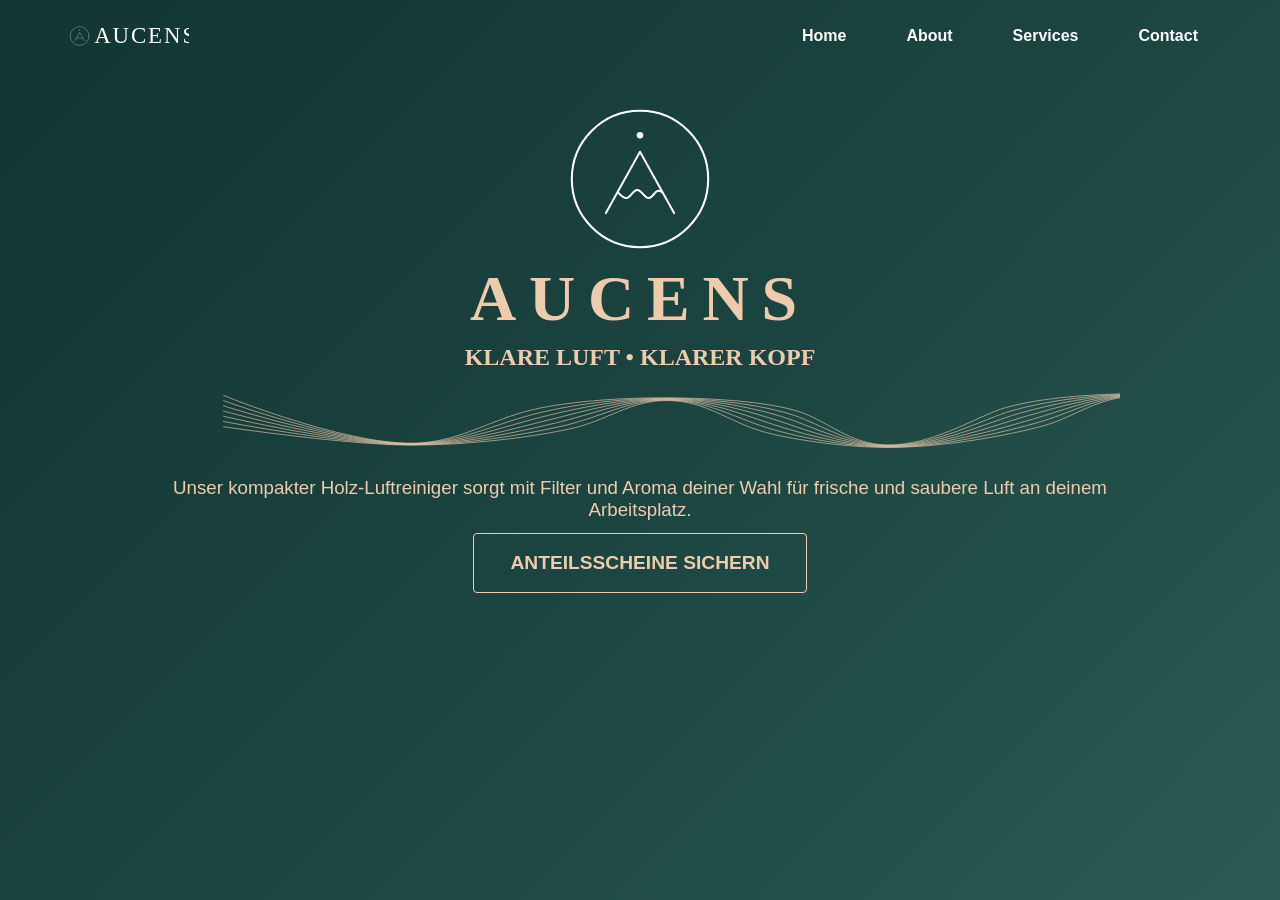
==== index.html @ fbfa0ce0 "just renamed it" ====
<html>
    <head>
        <title></title>
        <style>
            * {
                box-sizing: border-box;
            }

            body {
                margin: 0;
                min-height: 100vh;
                background: linear-gradient(135deg, #123531, #1B4440 50%, #2B5A54);
                font-family: Arial, sans-serif;
                color: #efcbae;
            }

            .menu-ribbon {
                width: 100%;
                background-color: transparent;
            }

            .menu-ribbon nav {
                display: flex;
                flex-wrap: nowrap;
                align-items: center;
                max-width: 1200px;
                height: 72px;
                margin: 0 auto;
                padding: 0 clamp(8px, 3vw, 24px);
            }

            #logo {
                width: clamp(64px, 20vw, 125px);
                height: auto;
                flex-shrink: 1;
            }

            .menu {
                display: flex;
                gap: clamp(12px, 2vw, 24px);
                margin: 0;
                padding: 0;
                list-style: none;
                margin-left: auto;
            }

            .menu a {
                display: block;
                padding: 12px clamp(4px, 1.5vw, 18px);
                border-radius: 6px;
                color: #FFFFFF;
                font-size: clamp(10px, 3.5vw, 16px);
                font-weight: 600;
                text-decoration: none;
                white-space: nowrap;
            }

            .menu a:hover,
            .menu a:focus {
                background-color: rgba(255, 255, 255, 0.14);
                color: #FFFFFF;
            }

            #splash {
                display: flex;
                width: 75%;
                flex-direction: column;
                align-items: center;
                gap: 0.5rem;
                margin: 2rem auto;
                text-align: center;
            }

            #logo-large {
                display: block;
                width: clamp(120px, 20vw, 150px);
                max-width: 100%;
                height: auto;
            }

            #splash h1,
            #splash h2 {
                font-family: Cambria, serif;
                margin: 0;
            }

            #splash h1 {
                font-size: clamp(2.5rem, 6vw, 4rem);
                letter-spacing: 0.2em;
            }

            #splash h2 {
                font-size: clamp(1rem, 2.4vw, 1.5rem);
            }

            #flow {
                height: 90px;
            }

            #splash h3 {
                margin: 0;
                font-weight: 400;
            }

            #splash button {
                margin-top: 0.25rem;
                padding: 18px 36px;
                border: 1px solid #efcbae;
                border-radius: 4px;
                background: transparent;
                color: #efcbae;
                font: inherit;
                font-size: 1.2rem;
                font-weight: 700;
                cursor: pointer;
                transition: background-color 0.2s ease, color 0.2s ease;
            }

            #splash button:hover,
            #splash button:focus-visible {
                background-color: #efcbae;
                color: #1B4440;
            }

        </style>
    </head>
    <body>
        <header class="menu-ribbon">
            <nav aria-label="Main menu">
                <svg id="logo" xmlns="http://www.w3.org/2000/svg" width="125" height="30" viewBox="0 0 33 8">
                    <text x="7.75" y="6" transform="scale(1.0159217,.98432783)" fill="#FFFFFF" font-family="Cambria" font-size="6" font-weight="400" letter-spacing=".5">AUCENS</text>
                    <circle cx="4" cy="4" r="2.5" fill="none" stroke="#FFFFFF" stroke-width=".0760537" stroke-linecap="round"/>
                    <circle cx="4" cy="2.392863" r=".11972982" fill="#FFFFFF"/>
                    <path d="m2.75 5.25 1.25-2.25 1.25 2.25" fill="none" stroke="#FFFFFF" stroke-width=".0732656" stroke-linecap="round" stroke-linejoin="round"/>
                    <path d="m 3.2,4.5 c 0,0 0.1798612,0.2033346 0.3,0.2 0.1666025,-0.00462 0.2333333,-0.3 0.4,-0.3 0.1666667,0 0.2349951,0.276523 0.4,0.3 0.186944,0.026598 0.28,-0.45 0.53,-0.2" fill="none" stroke="#FFFFFF" stroke-width=".0732656" stroke-linecap="round"/>
                </svg>
                <ul class="menu">
                    <li><a href="#">Home</a></li>
                    <li><a href="#">About</a></li>
                    <li><a href="#">Services</a></li>
                    <li><a href="#">Contact</a></li>
                </ul>
            </nav>
        </header>
        <div id="splash">
            <svg id="logo-large" xmlns="http://www.w3.org/2000/svg" width="150" height="150" viewBox="1.25 1.25 5.5 5.5">
                <circle cx="4" cy="4" r="2.5" fill="none" stroke="#FFFFFF" stroke-width=".0760537" stroke-linecap="round"/>
                <circle cx="4" cy="2.392863" r=".11972982" fill="#FFFFFF"/>
                <path d="m2.75 5.25 1.25-2.25 1.25 2.25" fill="none" stroke="#FFFFFF" stroke-width=".0732656" stroke-linecap="round" stroke-linejoin="round"/>
                <path d="m 3.2,4.5 c 0,0 0.1798612,0.2033346 0.3,0.2 0.1666025,-0.00462 0.2333333,-0.3 0.4,-0.3 0.1666667,0 0.2349951,0.276523 0.4,0.3 0.186944,0.026598 0.28,-0.45 0.53,-0.2" fill="none" stroke="#FFFFFF" stroke-width=".0732656" stroke-linecap="round"/>
            </svg>
            <h1>AUCENS</h1>
            <h2>KLARE LUFT • KLARER KOPF</h2>
            <svg id="flow" xmlns="http://www.w3.org/2000/svg" width="100%" height="150" viewBox="0 0 100 30" preserveAspectRatio="none">
                <path fill="none" stroke="#efcbae" stroke-width="0.1" d="
                    m 6.5630447,15.871638 c 0,0 13.0431613,6.222778 19.7601783,6.164974 5.581086,-0.04803 11.914676,-2.335482 16.381274,-5.404664 3.90775,-2.685176 6.27226,-9.6441643 10.236143,-9.459613 3.833531,0.1784824 6.287101,6.870308 9.532288,10.053245 2.871707,2.816621 8.997438,5.716091 13.725295,5.592282 5.592119,-0.146441 12.419225,-4.124323 16.082893,-7.460856 2.829519,-2.576867 5.547164,-9.4584546 9.240324,-9.5413652 6.986,-0.1568342 17.80464,17.2563962 17.80464,17.2563962
                    M 6.5647412,14.128301 c 0,0 12.9251828,7.892437 19.7584818,7.801834 5.39608,-0.06561 11.203079,-3.100463 15.588706,-6.245174 3.906979,-2.813255 6.891176,-8.8326636 11.050808,-8.6602466 3.97711,0.1657526 7.007836,5.9483006 10.233179,9.1877546 2.867453,2.881627 8.345328,6.521581 12.908187,6.465662 5.482518,-0.05965 11.942409,-5.08071 15.482627,-8.29576 2.968057,-2.691691 6.114381,-8.6380503 9.96417,-8.7174017 6.81736,-0.1439244 17.76683,15.2907047 17.76683,15.2907047
                    M 6.5664376,12.384963 c 0,0 12.8072044,9.562097 19.7567854,9.438694 5.211074,-0.08319 10.491482,-3.865443 14.796139,-7.085683 3.906207,-2.941334 7.51009,-8.0211629 11.865472,-7.8608801 4.120689,0.1530228 7.728572,5.0262931 10.934069,8.3222651 2.863201,2.946633 7.693219,7.327069 12.09108,7.33904 5.372917,0.02714 11.465592,-6.037096 14.882361,-9.130662 3.106594,-2.806516 6.681598,-7.817647 10.688026,-7.8934392 6.64871,-0.1310145 17.72901,13.3250132 17.72901,13.3250132
                    M 6.568134,10.641625 c 0,0 12.689226,11.231756 19.755089,11.075555 5.026068,-0.100776 9.779885,-4.630424 14.003571,-7.926194 3.905437,-3.069412 8.129006,-7.2096612 12.680138,-7.0615127 4.264268,0.140293 8.449306,4.1042857 11.634959,7.4567747 2.858948,3.01164 7.041109,8.132559 11.273972,8.21242 5.263316,0.113929 10.988776,-6.993483 14.282095,-9.965566 3.245131,-2.9213398 7.248815,-6.9972427 11.411872,-7.0694758 6.48006,-0.1181045 17.6912,11.3593218 17.6912,11.3593218
                    M 6.5698304,8.8982872 c 0,0 12.5712486,12.9014158 19.7533926,12.7124158 4.841063,-0.118358 9.068288,-5.395405 13.211004,-8.766704 3.904665,-3.1974907 8.74792,-6.3981605 13.494802,-6.2621462 4.407847,0.1275631 9.170041,3.1822778 12.33585,6.5912852 2.854694,3.076645 6.388999,8.938047 10.456864,9.085798 5.153714,0.200719 10.51196,-7.949869 13.681829,-10.800468 3.383668,-3.0361646 7.816032,-6.1768393 12.135718,-6.2455133 6.31142,-0.1051947 17.65339,9.3936293 17.65339,9.3936293
                    M 6.5715269,7.1549495 c 0,0 12.4532701,14.5710755 19.7516961,14.3492755 4.656057,-0.13594 8.356691,-6.160385 12.418436,-9.607213 3.903895,-3.3255696 9.366835,-5.5866597 14.309467,-5.4627798 4.551426,0.1148334 9.890777,2.2602704 13.036741,5.7257948 2.850441,3.141652 5.73689,9.743537 9.639756,9.959178 5.044113,0.287509 10.035143,-8.906256 13.081563,-11.635372 3.522206,-3.1509884 8.383249,-5.356435 12.859574,-5.4215498 6.14276,-0.092285 17.61558,7.4279378 17.61558,7.4279378
                    M 6.5732233,5.4116117 c 0,0 12.3352917,16.2407353 19.7499997,15.9861363 4.471051,-0.153522 7.645094,-6.925367 11.625869,-10.447724 3.903123,-3.4536476 9.98575,-4.775158 15.124131,-4.6634123 4.695006,0.1021035 10.611512,1.3382628 13.737631,4.8603053 2.846188,3.206658 5.084781,10.549026 8.822649,10.832556 4.934512,0.3743 9.558327,-9.862642 12.481297,-12.4702744 3.660743,-3.2658127 8.950466,-4.5360313 13.58342,-4.5975869 5.97412,-0.079375 17.57777,5.4622463 17.57777,5.4622463" />
            </svg>
            <h3>Unser kompakter Holz-Luftreiniger sorgt mit Filter und Aroma deiner Wahl für frische und saubere Luft an deinem Arbeitsplatz.</h3>
            <button type="button">ANTEILSSCHEINE SICHERN</button>
        </div>
    </body>
</html>
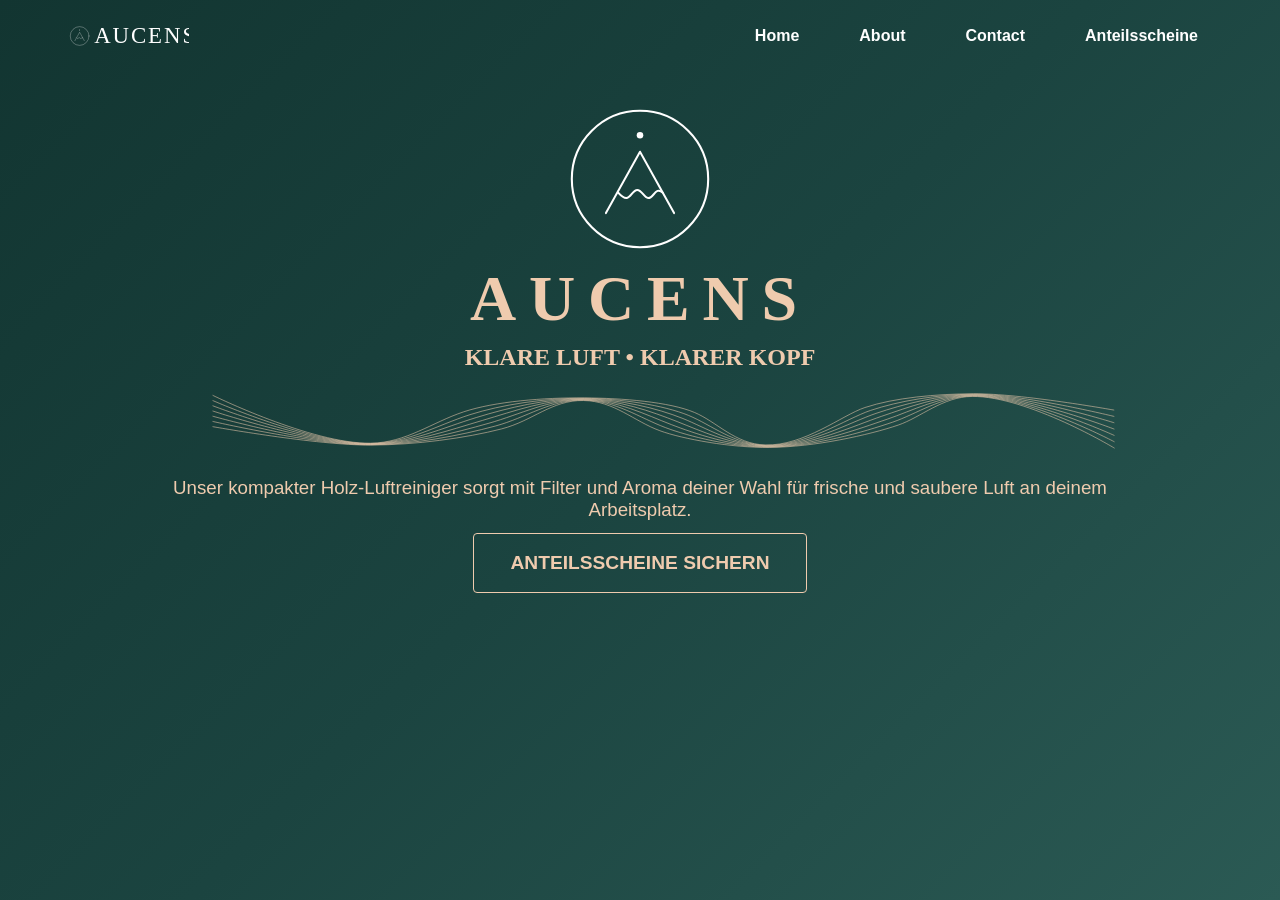
==== commit 5e8f7117: "Gute Arbeit" ====
--- a/index.html
+++ b/index.html
@@ -1,128 +1,10 @@
-<html>
+<!DOCTYPE html>
+<html lang="de">
     <head>
-        <title></title>
-        <style>
-            * {
-                box-sizing: border-box;
-            }
-
-            body {
-                margin: 0;
-                min-height: 100vh;
-                background: linear-gradient(135deg, #123531, #1B4440 50%, #2B5A54);
-                font-family: Arial, sans-serif;
-                color: #efcbae;
-            }
-
-            .menu-ribbon {
-                width: 100%;
-                background-color: transparent;
-            }
-
-            .menu-ribbon nav {
-                display: flex;
-                flex-wrap: nowrap;
-                align-items: center;
-                max-width: 1200px;
-                height: 72px;
-                margin: 0 auto;
-                padding: 0 clamp(8px, 3vw, 24px);
-            }
-
-            #logo {
-                width: clamp(64px, 20vw, 125px);
-                height: auto;
-                flex-shrink: 1;
-            }
-
-            .menu {
-                display: flex;
-                gap: clamp(12px, 2vw, 24px);
-                margin: 0;
-                padding: 0;
-                list-style: none;
-                margin-left: auto;
-            }
-
-            .menu a {
-                display: block;
-                padding: 12px clamp(4px, 1.5vw, 18px);
-                border-radius: 6px;
-                color: #FFFFFF;
-                font-size: clamp(10px, 3.5vw, 16px);
-                font-weight: 600;
-                text-decoration: none;
-                white-space: nowrap;
-            }
-
-            .menu a:hover,
-            .menu a:focus {
-                background-color: rgba(255, 255, 255, 0.14);
-                color: #FFFFFF;
-            }
-
-            #splash {
-                display: flex;
-                width: 75%;
-                flex-direction: column;
-                align-items: center;
-                gap: 0.5rem;
-                margin: 2rem auto;
-                text-align: center;
-            }
-
-            #logo-large {
-                display: block;
-                width: clamp(120px, 20vw, 150px);
-                max-width: 100%;
-                height: auto;
-            }
-
-            #splash h1,
-            #splash h2 {
-                font-family: Cambria, serif;
-                margin: 0;
-            }
-
-            #splash h1 {
-                font-size: clamp(2.5rem, 6vw, 4rem);
-                letter-spacing: 0.2em;
-            }
-
-            #splash h2 {
-                font-size: clamp(1rem, 2.4vw, 1.5rem);
-            }
-
-            #flow {
-                height: 90px;
-            }
-
-            #splash h3 {
-                margin: 0;
-                font-weight: 400;
-            }
-
-            #splash button {
-                margin-top: 0.25rem;
-                padding: 18px 36px;
-                border: 1px solid #efcbae;
-                border-radius: 4px;
-                background: transparent;
-                color: #efcbae;
-                font: inherit;
-                font-size: 1.2rem;
-                font-weight: 700;
-                cursor: pointer;
-                transition: background-color 0.2s ease, color 0.2s ease;
-            }
-
-            #splash button:hover,
-            #splash button:focus-visible {
-                background-color: #efcbae;
-                color: #1B4440;
-            }
-
-        </style>
+        <meta charset="UTF-8">
+        <meta name="viewport" content="width=device-width, initial-scale=1">
+        <title>AUCENS – Klare Luft, klarer Kopf</title>
+        <link rel="stylesheet" href="site.css">
     </head>
     <body>
         <header class="menu-ribbon">
@@ -135,10 +17,10 @@
                     <path d="m 3.2,4.5 c 0,0 0.1798612,0.2033346 0.3,0.2 0.1666025,-0.00462 0.2333333,-0.3 0.4,-0.3 0.1666667,0 0.2349951,0.276523 0.4,0.3 0.186944,0.026598 0.28,-0.45 0.53,-0.2" fill="none" stroke="#FFFFFF" stroke-width=".0732656" stroke-linecap="round"/>
                 </svg>
                 <ul class="menu">
-                    <li><a href="#">Home</a></li>
-                    <li><a href="#">About</a></li>
-                    <li><a href="#">Services</a></li>
-                    <li><a href="#">Contact</a></li>
+                    <li><a href="index.html">Home</a></li>
+                    <li><a href="about.html">About</a></li>
+                    <li><a href="contact.html">Contact</a></li>
+                    <li><a href="anteilsscheine.html">Anteilsscheine</a></li>
                 </ul>
             </nav>
         </header>
@@ -151,7 +33,7 @@
             </svg>
             <h1>AUCENS</h1>
             <h2>KLARE LUFT • KLARER KOPF</h2>
-            <svg id="flow" xmlns="http://www.w3.org/2000/svg" width="100%" height="150" viewBox="0 0 100 30" preserveAspectRatio="none">
+            <svg id="flow" xmlns="http://www.w3.org/2000/svg" width="100%" height="150" viewBox="0 0 120 30" preserveAspectRatio="none">
                 <path fill="none" stroke="#efcbae" stroke-width="0.1" d="
                     m 6.5630447,15.871638 c 0,0 13.0431613,6.222778 19.7601783,6.164974 5.581086,-0.04803 11.914676,-2.335482 16.381274,-5.404664 3.90775,-2.685176 6.27226,-9.6441643 10.236143,-9.459613 3.833531,0.1784824 6.287101,6.870308 9.532288,10.053245 2.871707,2.816621 8.997438,5.716091 13.725295,5.592282 5.592119,-0.146441 12.419225,-4.124323 16.082893,-7.460856 2.829519,-2.576867 5.547164,-9.4584546 9.240324,-9.5413652 6.986,-0.1568342 17.80464,17.2563962 17.80464,17.2563962
                     M 6.5647412,14.128301 c 0,0 12.9251828,7.892437 19.7584818,7.801834 5.39608,-0.06561 11.203079,-3.100463 15.588706,-6.245174 3.906979,-2.813255 6.891176,-8.8326636 11.050808,-8.6602466 3.97711,0.1657526 7.007836,5.9483006 10.233179,9.1877546 2.867453,2.881627 8.345328,6.521581 12.908187,6.465662 5.482518,-0.05965 11.942409,-5.08071 15.482627,-8.29576 2.968057,-2.691691 6.114381,-8.6380503 9.96417,-8.7174017 6.81736,-0.1439244 17.76683,15.2907047 17.76683,15.2907047
@@ -162,7 +44,7 @@
                     M 6.5732233,5.4116117 c 0,0 12.3352917,16.2407353 19.7499997,15.9861363 4.471051,-0.153522 7.645094,-6.925367 11.625869,-10.447724 3.903123,-3.4536476 9.98575,-4.775158 15.124131,-4.6634123 4.695006,0.1021035 10.611512,1.3382628 13.737631,4.8603053 2.846188,3.206658 5.084781,10.549026 8.822649,10.832556 4.934512,0.3743 9.558327,-9.862642 12.481297,-12.4702744 3.660743,-3.2658127 8.950466,-4.5360313 13.58342,-4.5975869 5.97412,-0.079375 17.57777,5.4622463 17.57777,5.4622463" />
             </svg>
             <h3>Unser kompakter Holz-Luftreiniger sorgt mit Filter und Aroma deiner Wahl für frische und saubere Luft an deinem Arbeitsplatz.</h3>
-            <button type="button">ANTEILSSCHEINE SICHERN</button>
+            <a class="cta" href="anteilsscheine.html">ANTEILSSCHEINE SICHERN</a>
         </div>
     </body>
 </html>
--- a/site.css
+++ b/site.css
@@ -0,0 +1,178 @@
+* {
+    box-sizing: border-box;
+}
+
+body {
+    margin: 0;
+    min-height: 100vh;
+    background: linear-gradient(135deg, #123531, #1B4440 50%, #2B5A54);
+    color: #efcbae;
+    font-family: Arial, sans-serif;
+}
+
+.menu-ribbon nav {
+    display: flex;
+    flex-wrap: nowrap;
+    align-items: center;
+    max-width: 1200px;
+    min-height: 72px;
+    margin: 0 auto;
+    padding: 0 clamp(8px, 3vw, 24px);
+}
+
+#logo {
+    width: clamp(64px, 20vw, 125px);
+    height: auto;
+    flex-shrink: 1;
+}
+
+.menu {
+    display: flex;
+    gap: clamp(8px, 2vw, 24px);
+    margin: 0 0 0 auto;
+    padding: 0;
+    list-style: none;
+}
+
+.menu a {
+    display: block;
+    padding: 12px clamp(4px, 1.5vw, 18px);
+    border-radius: 6px;
+    color: #FFFFFF;
+    font-size: clamp(10px, 3.5vw, 16px);
+    font-weight: 600;
+    text-decoration: none;
+    white-space: nowrap;
+}
+
+.menu a:hover,
+.menu a:focus-visible {
+    background-color: rgba(255, 255, 255, 0.14);
+}
+
+#splash {
+    display: flex;
+    width: 75%;
+    flex-direction: column;
+    align-items: center;
+    gap: 0.5rem;
+    margin: 2rem auto;
+    text-align: center;
+}
+
+#logo-large {
+    display: block;
+    width: clamp(120px, 20vw, 150px);
+    max-width: 100%;
+    height: auto;
+}
+
+#splash h1,
+#splash h2,
+.page-content h1,
+.page-content h2 {
+    margin: 0;
+    font-family: Cambria, serif;
+}
+
+#splash h1 {
+    font-size: clamp(2.5rem, 6vw, 4rem);
+    letter-spacing: 0.2em;
+}
+
+#splash h2 {
+    font-size: clamp(1rem, 2.4vw, 1.5rem);
+}
+
+#flow {
+    height: 90px;
+}
+
+#splash h3 {
+    margin: 0;
+    font-weight: 400;
+}
+
+.cta {
+    display: inline-block;
+    margin-top: 0.25rem;
+    padding: 18px 36px;
+    border: 1px solid #efcbae;
+    border-radius: 4px;
+    background: transparent;
+    color: #efcbae;
+    font: inherit;
+    font-size: 1.2rem;
+    font-weight: 700;
+    text-decoration: none;
+    transition: background-color 0.2s ease, color 0.2s ease;
+}
+
+.cta:hover,
+.cta:focus-visible {
+    background-color: #efcbae;
+    color: #1B4440;
+}
+
+.page-content {
+    width: min(75%, 900px);
+    margin: clamp(2rem, 7vw, 5rem) auto;
+    text-align: center;
+}
+
+.page-content h1 {
+    margin-bottom: 1rem;
+    font-size: clamp(2rem, 5vw, 3.5rem);
+}
+
+.page-content h2 {
+    margin: 2rem 0 0.75rem;
+    font-size: clamp(1.25rem, 3vw, 1.75rem);
+}
+
+.page-content p {
+    max-width: 65ch;
+    margin: 0 auto 1rem;
+    font-size: clamp(1rem, 2vw, 1.15rem);
+    line-height: 1.7;
+}
+
+.page-content .cta {
+    margin-top: 1rem;
+}
+
+.placeholder {
+    padding: 1rem;
+    border: 1px solid rgba(239, 203, 174, 0.5);
+    border-radius: 6px;
+}
+
+.placeholder a {
+    color: inherit;
+}
+
+@media (max-width: 620px) {
+    .menu-ribbon nav {
+        padding-right: 8px;
+        padding-left: 8px;
+    }
+
+    .menu {
+        gap: 2px;
+    }
+
+    .menu a {
+        padding: 10px 4px;
+        font-size: clamp(9px, 2.8vw, 14px);
+    }
+
+    .page-content,
+    #splash {
+        width: 90%;
+    }
+
+    .cta {
+        padding: 14px 20px;
+        font-size: 1rem;
+    }
+}
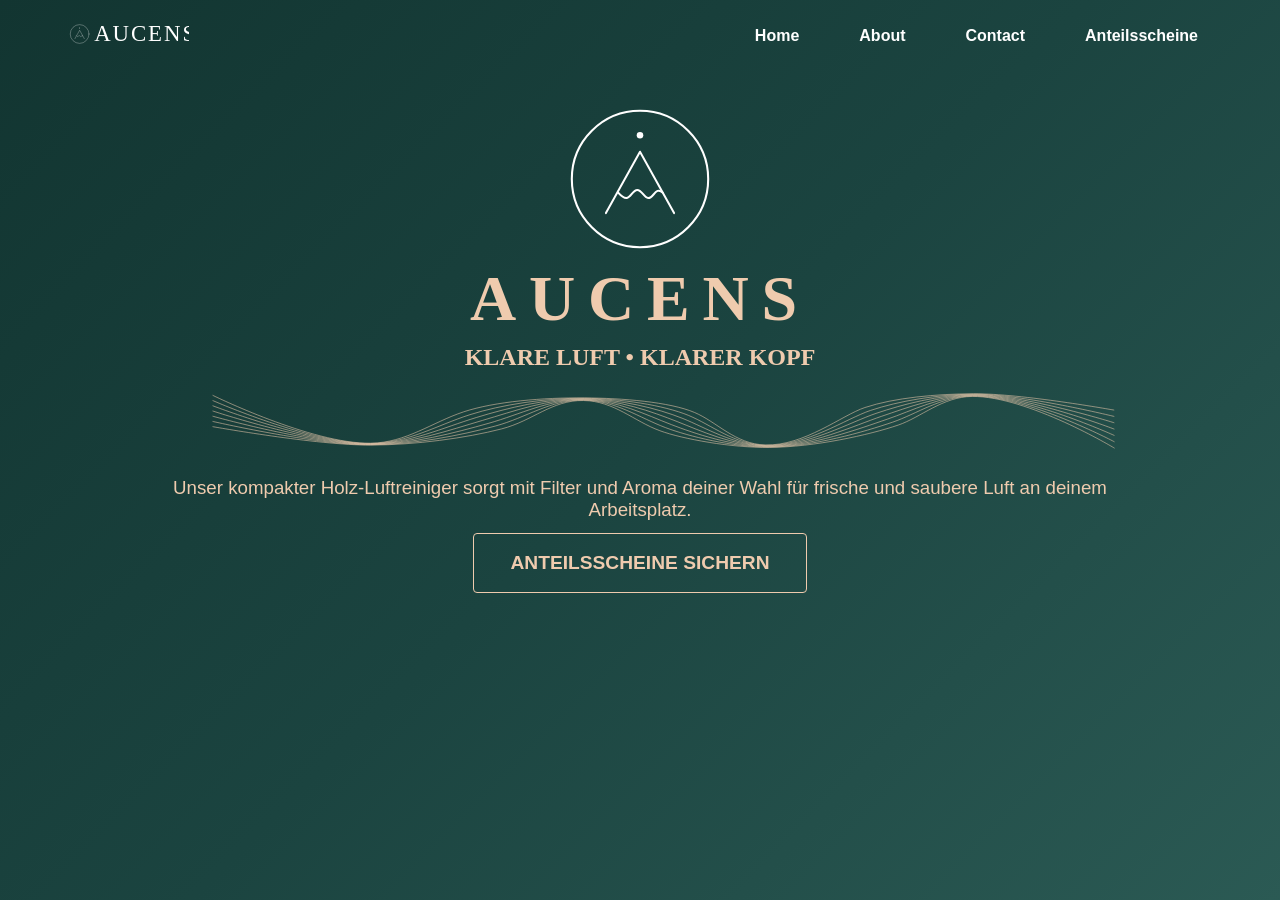
==== commit 530bbecc: "Kompatibilität mit alles" ====
--- a/index.html
+++ b/index.html
@@ -9,13 +9,15 @@
     <body>
         <header class="menu-ribbon">
             <nav aria-label="Main menu">
-                <svg id="logo" xmlns="http://www.w3.org/2000/svg" width="125" height="30" viewBox="0 0 33 8">
+                <a href="index.html" aria-label="AUCENS Home">
+                <svg id="logo" xmlns="http://www.w3.org/2000/svg" width="125" height="30" viewBox="0 0 33 8" aria-hidden="true">
                     <text x="7.75" y="6" transform="scale(1.0159217,.98432783)" fill="#FFFFFF" font-family="Cambria" font-size="6" font-weight="400" letter-spacing=".5">AUCENS</text>
                     <circle cx="4" cy="4" r="2.5" fill="none" stroke="#FFFFFF" stroke-width=".0760537" stroke-linecap="round"/>
                     <circle cx="4" cy="2.392863" r=".11972982" fill="#FFFFFF"/>
                     <path d="m2.75 5.25 1.25-2.25 1.25 2.25" fill="none" stroke="#FFFFFF" stroke-width=".0732656" stroke-linecap="round" stroke-linejoin="round"/>
                     <path d="m 3.2,4.5 c 0,0 0.1798612,0.2033346 0.3,0.2 0.1666025,-0.00462 0.2333333,-0.3 0.4,-0.3 0.1666667,0 0.2349951,0.276523 0.4,0.3 0.186944,0.026598 0.28,-0.45 0.53,-0.2" fill="none" stroke="#FFFFFF" stroke-width=".0732656" stroke-linecap="round"/>
                 </svg>
+                </a>
                 <ul class="menu">
                     <li><a href="index.html">Home</a></li>
                     <li><a href="about.html">About</a></li>
--- a/site.css
+++ b/site.css
@@ -5,6 +5,7 @@
 body {
     margin: 0;
     min-height: 100vh;
+    background: #1B4440;
     background: linear-gradient(135deg, #123531, #1B4440 50%, #2B5A54);
     color: #efcbae;
     font-family: Arial, sans-serif;
@@ -15,12 +16,14 @@
     flex-wrap: nowrap;
     align-items: center;
     max-width: 1200px;
+    width: 100%;
     min-height: 72px;
     margin: 0 auto;
     padding: 0 clamp(8px, 3vw, 24px);
 }
 
 #logo {
+    width: 125px;
     width: clamp(64px, 20vw, 125px);
     height: auto;
     flex-shrink: 1;
@@ -31,6 +34,7 @@
     gap: clamp(8px, 2vw, 24px);
     margin: 0 0 0 auto;
     padding: 0;
+    min-width: 0;
     list-style: none;
 }
 
@@ -115,7 +119,8 @@
 }
 
 .page-content {
-    width: min(75%, 900px);
+    width: 75%;
+    max-width: 900px;
     margin: clamp(2rem, 7vw, 5rem) auto;
     text-align: center;
 }
@@ -176,3 +181,31 @@
         font-size: 1rem;
     }
 }
+
+@media (max-width: 360px) {
+    #logo {
+        width: 64px;
+    }
+
+    .menu-ribbon nav {
+        height: auto;
+    }
+
+    .menu a {
+        padding-right: 2px;
+        padding-left: 2px;
+        font-size: 9px;
+    }
+
+    #splash,
+    .page-content {
+        width: calc(100% - 16px);
+    }
+}
+
+@media (prefers-reduced-motion: reduce) {
+    .cta,
+    .menu a {
+        transition: none;
+    }
+}
